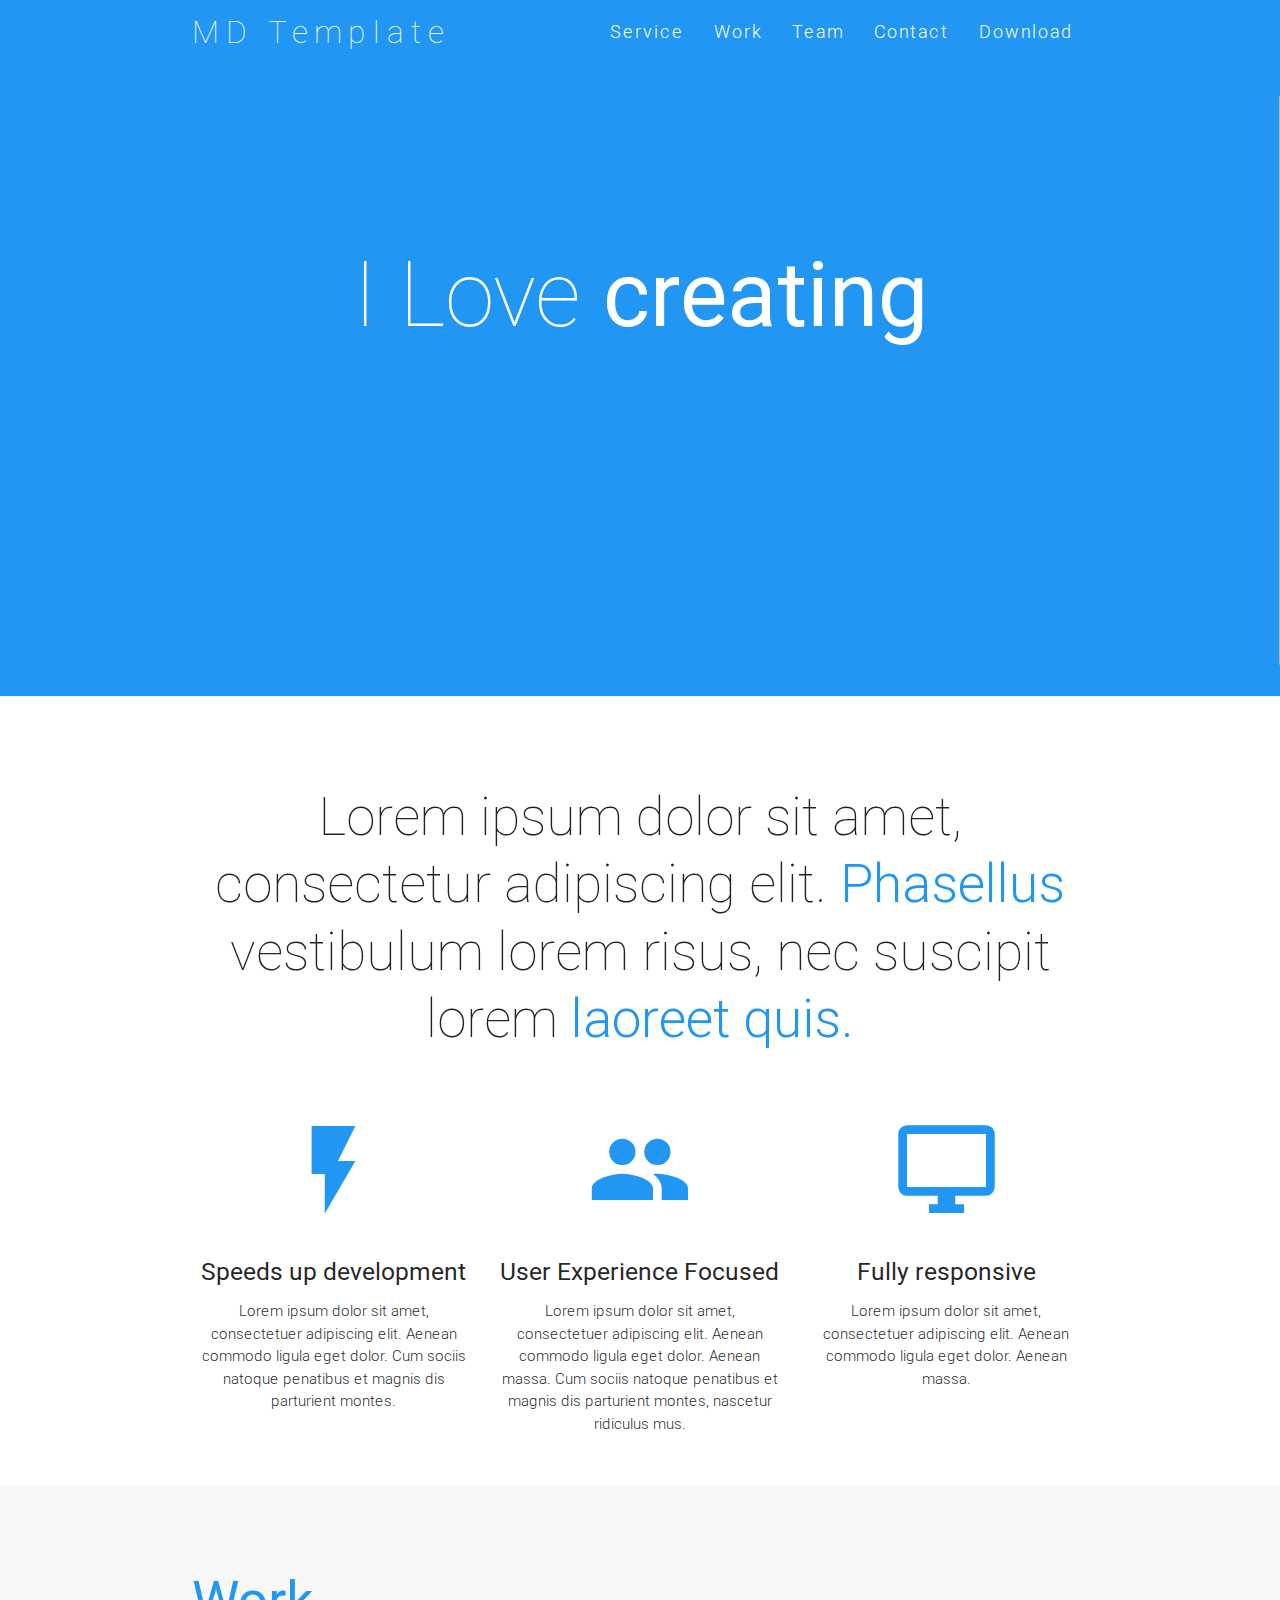
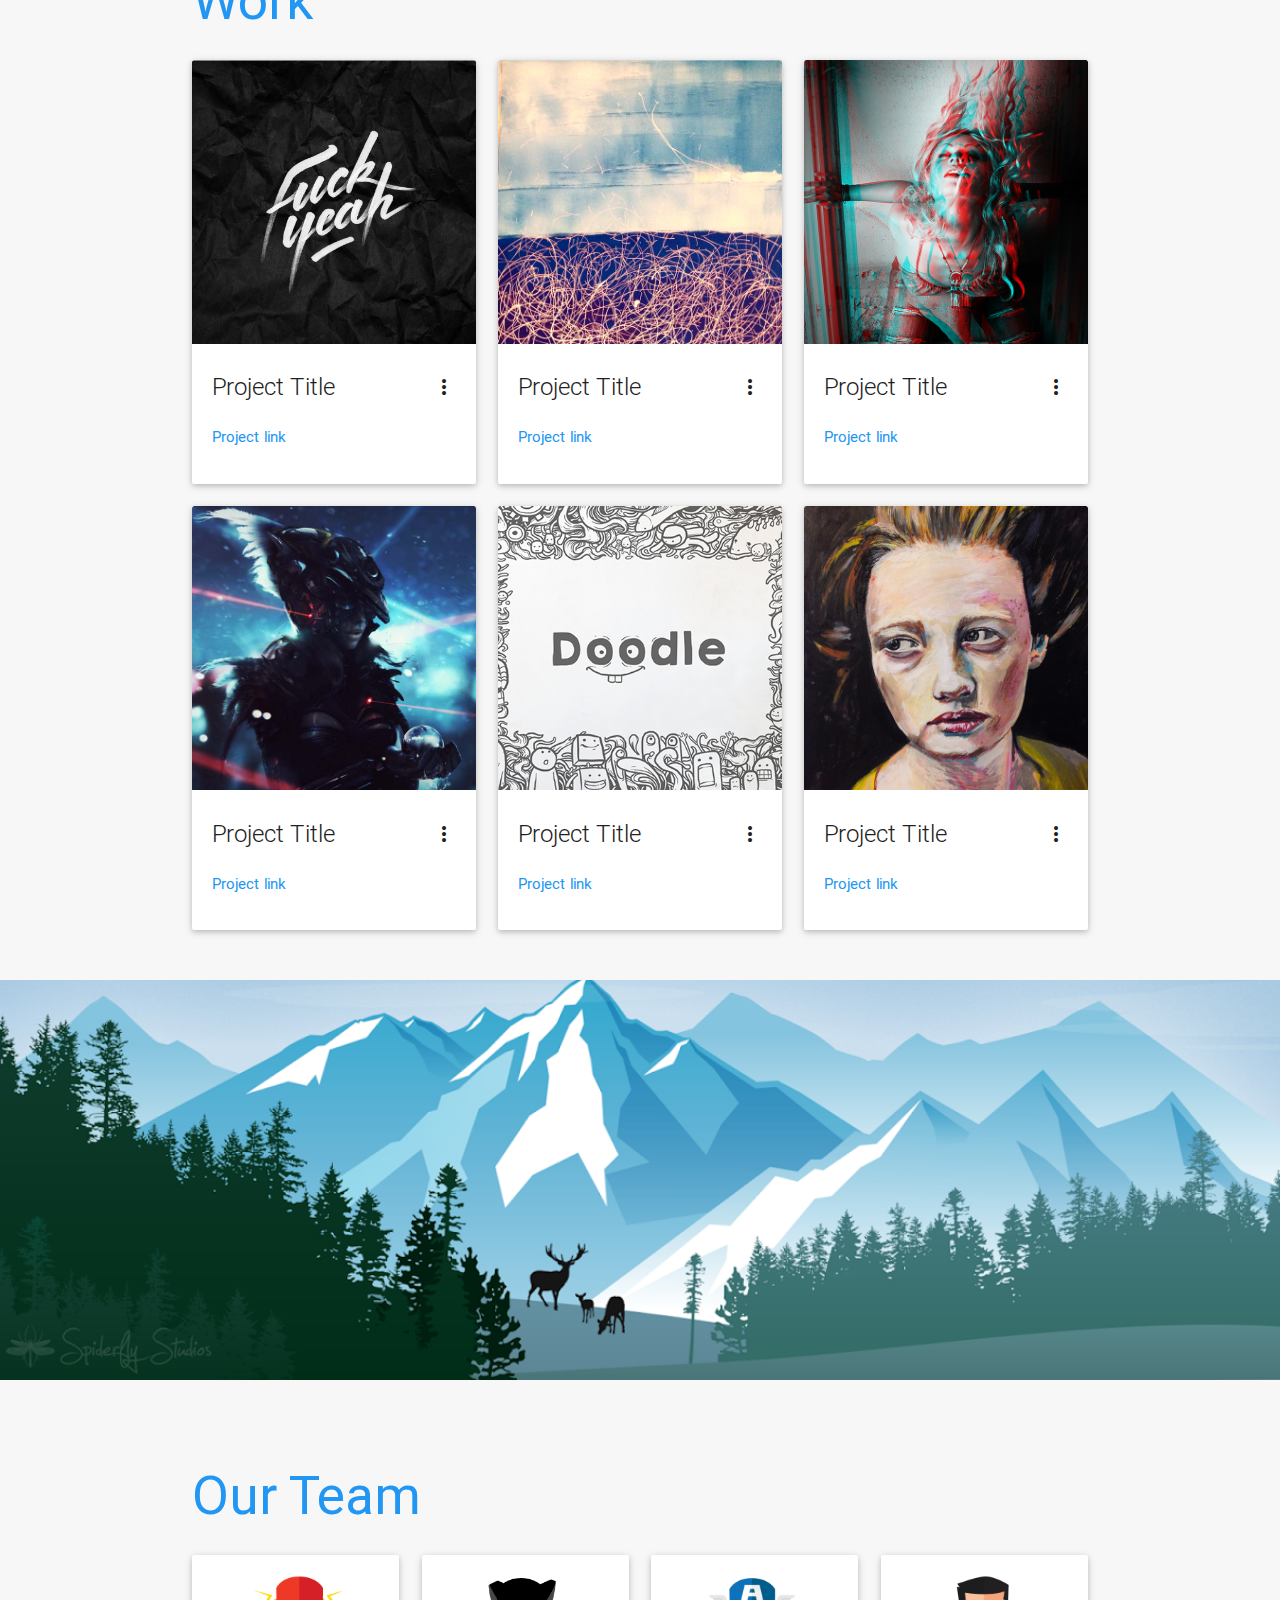
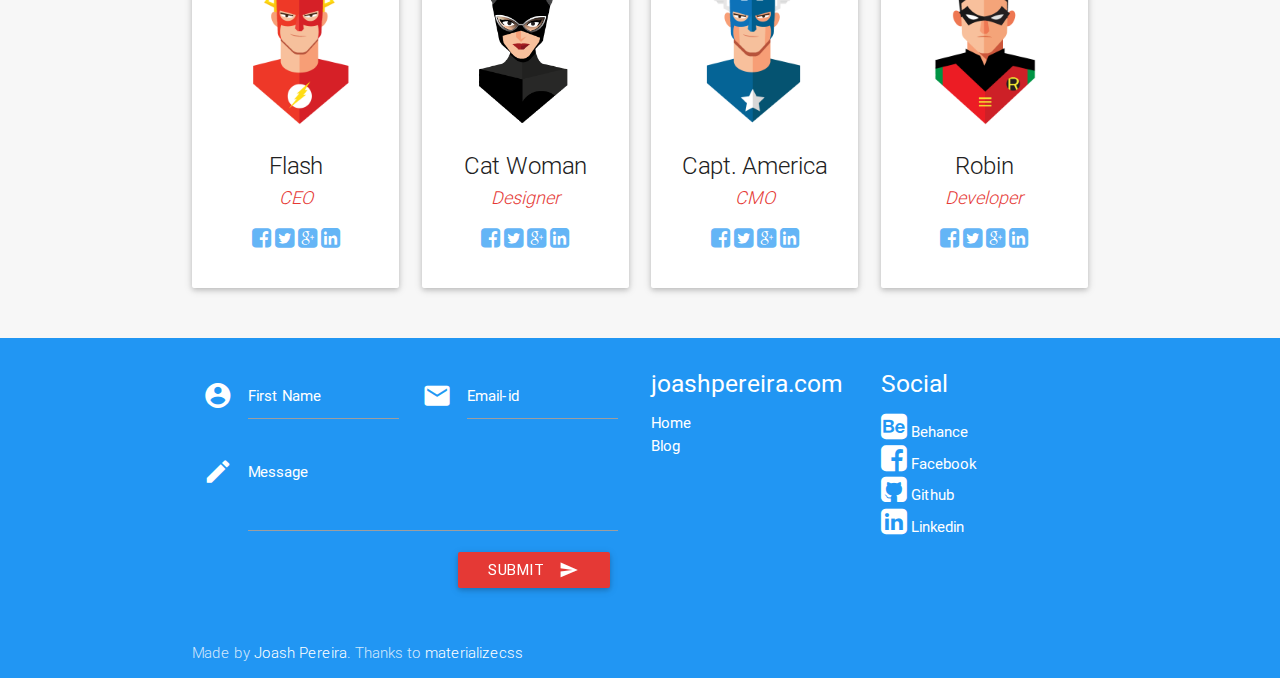
==== catering.html @ 105ab285 "template" ====
<!DOCTYPE html>
<html>
<head>
    <meta http-equiv="Content-Type" content="text/html; charset=UTF-8"/>
    <meta name="viewport" content="width=device-width, initial-scale=1, maximum-scale=1.0, user-scalable=no"/>
    <meta name="theme-color" content="#2196F3">
    <title>Material UI One Page Theme</title>

    <!-- CSS  -->
    <link href="min/plugin-min.css" type="text/css" rel="stylesheet">
    <link href="min/custom-min.css" type="text/css" rel="stylesheet" >
</head>
<body id="top" class="scrollspy">

<!-- Pre Loader -->
<div id="loader-wrapper">
    <div id="loader"></div>

    <div class="loader-section section-left"></div>
    <div class="loader-section section-right"></div>

</div>

<!--Navigation-->
 <div class="navbar-fixed">
    <nav id="nav_f" class="default_color" role="navigation">
        <div class="container">
            <div class="nav-wrapper">
            <a href="#" id="logo-container" class="brand-logo">MD Template</a>
                <ul class="right hide-on-med-and-down">
                    <li><a href="#intro">Service</a></li>
                    <li><a href="#work">Work</a></li>
                    <li><a href="#team">Team</a></li>
                    <li><a href="#contact">Contact</a></li>
                    <li><a href="https://github.com/joashp/material-design-template" target="_blank">Download</a></li>
                </ul>
                <ul id="nav-mobile" class="side-nav">
                    <li><a href="#intro">Service</a></li>
                    <li><a href="#work">Work</a></li>
                    <li><a href="#team">Team</a></li>
                    <li><a href="#contact">Contact</a></li>
                    <li><a href="https://github.com/joashp/material-design-template" target="_blank">Download</a></li>
                </ul>
            <a href="#" data-activates="nav-mobile" class="button-collapse"><i class="mdi-navigation-menu"></i></a>
            </div>
        </div>
    </nav>
</div>

<!--Hero-->
<div class="section no-pad-bot" id="index-banner">
    <div class="container">
        <h1 class="text_h center header cd-headline letters type">
            <span>I Love</span>
            <span class="cd-words-wrapper waiting">
                <b class="is-visible">creating</b>
                <b>designing</b>
                <b>developing</b>
            </span>
        </h1>
    </div>
</div>

<!--Intro and service-->
<div id="intro" class="section scrollspy">
    <div class="container">
        <div class="row">
            <div  class="col s12">
                <h2 class="center header text_h2"> Lorem ipsum dolor sit amet, consectetur adipiscing elit. <span class="span_h2"> Phasellus  </span>vestibulum lorem risus, nec suscipit lorem <span class="span_h2"> laoreet quis.</span> </h2>
            </div>

            <div  class="col s12 m4 l4">
                <div class="center promo promo-example">
                    <i class="mdi-image-flash-on"></i>
                    <h5 class="promo-caption">Speeds up development</h5>
                    <p class="light center">Lorem ipsum dolor sit amet, consectetuer adipiscing elit. Aenean commodo ligula eget dolor. Cum sociis natoque penatibus et magnis dis parturient montes.</p>
                </div>
            </div>
            <div class="col s12 m4 l4">
                <div class="center promo promo-example">
                    <i class="mdi-social-group"></i>
                    <h5 class="promo-caption">User Experience Focused</h5>
                    <p class="light center">Lorem ipsum dolor sit amet, consectetuer adipiscing elit. Aenean commodo ligula eget dolor. Aenean massa. Cum sociis natoque penatibus et magnis dis parturient montes, nascetur ridiculus mus.</p>
                </div>
            </div>
            <div class="col s12 m4 l4">
                <div class="center promo promo-example">
                    <i class="mdi-hardware-desktop-windows"></i>
                    <h5 class="promo-caption">Fully responsive</h5>
                    <p class="light center">Lorem ipsum dolor sit amet, consectetuer adipiscing elit. Aenean commodo ligula eget dolor. Aenean massa.</p>
                </div>
            </div>
        </div>
    </div>
</div>

<!--Work-->
<div class="section scrollspy" id="work">
    <div class="container">
        <h2 class="header text_b">Work </h2>
        <div class="row">
            <div class="col s12 m4 l4">
                <div class="card">
                    <div class="card-image waves-effect waves-block waves-light">
                        <img class="activator" src="img/project1.jpg">
                    </div>
                    <div class="card-content">
                        <span class="card-title activator grey-text text-darken-4">Project Title <i class="mdi-navigation-more-vert right"></i></span>
                        <p><a href="#">Project link</a></p>
                    </div>
                    <div class="card-reveal">
                        <span class="card-title grey-text text-darken-4">Project Title <i class="mdi-navigation-close right"></i></span>
                        <p>Here is some more information about this project that is only revealed once clicked on.</p>
                    </div>
                </div>
            </div>
            <div class="col s12 m4 l4">
                <div class="card">
                    <div class="card-image waves-effect waves-block waves-light">
                        <img class="activator" src="img/project2.jpeg">
                    </div>
                    <div class="card-content">
                        <span class="card-title activator grey-text text-darken-4">Project Title <i class="mdi-navigation-more-vert right"></i></span>
                        <p><a href="#">Project link</a></p>
                    </div>
                    <div class="card-reveal">
                        <span class="card-title grey-text text-darken-4">Project Title <i class="mdi-navigation-close right"></i></span>
                        <p>Here is some more information about this project that is only revealed once clicked on.</p>
                    </div>
                </div>
            </div>
            <div class="col s12 m4 l4">
                <div class="card">
                    <div class="card-image waves-effect waves-block waves-light">
                        <img class="activator" src="img/project3.png">
                    </div>
                    <div class="card-content">
                        <span class="card-title activator grey-text text-darken-4">Project Title <i class="mdi-navigation-more-vert right"></i></span>
                        <p><a href="#">Project link</a></p>
                    </div>
                    <div class="card-reveal">
                        <span class="card-title grey-text text-darken-4">Project Title <i class="mdi-navigation-close right"></i></span>
                        <p>Here is some more information about this project that is only revealed once clicked on.</p>
                    </div>
                </div>
            </div>
            <div class="col s12 m4 l4">
                <div class="card">
                    <div class="card-image waves-effect waves-block waves-light">
                        <img class="activator" src="img/project4.jpg">
                    </div>
                    <div class="card-content">
                        <span class="card-title activator grey-text text-darken-4">Project Title <i class="mdi-navigation-more-vert right"></i></span>
                        <p><a href="#">Project link</a></p>
                    </div>
                    <div class="card-reveal">
                        <span class="card-title grey-text text-darken-4">Project Title <i class="mdi-navigation-close right"></i></span>
                        <p>Here is some more information about this project that is only revealed once clicked on.</p>
                    </div>
                </div>
            </div>
            <div class="col s12 m4 l4">
                <div class="card">
                    <div class="card-image waves-effect waves-block waves-light">
                        <img class="activator" src="img/project5.png">
                    </div>
                    <div class="card-content">
                        <span class="card-title activator grey-text text-darken-4">Project Title <i class="mdi-navigation-more-vert right"></i></span>
                        <p><a href="#">Project link</a></p>
                    </div>
                    <div class="card-reveal">
                        <span class="card-title grey-text text-darken-4">Project Title <i class="mdi-navigation-close right"></i></span>
                        <p>Here is some more information about this project that is only revealed once clicked on.</p>
                    </div>
                </div>
            </div>
            <div class="col s12 m4 l4">
                <div class="card">
                    <div class="card-image waves-effect waves-block waves-light">
                        <img class="activator" src="img/project6.jpeg">
                    </div>
                    <div class="card-content">
                        <span class="card-title activator grey-text text-darken-4">Project Title <i class="mdi-navigation-more-vert right"></i></span>
                        <p><a href="#">Project link</a></p>
                    </div>
                    <div class="card-reveal">
                        <span class="card-title grey-text text-darken-4">Project Title <i class="mdi-navigation-close right"></i></span>
                        <p>Here is some more information about this project that is only revealed once clicked on.</p>
                    </div>
                </div>
            </div>
        </div>
    </div>
</div>

<!--Parallax-->
<div class="parallax-container">
    <div class="parallax"><img src="img/parallax1.png"></div>
</div>

<!--Team-->
<div class="section scrollspy" id="team">
    <div class="container">
        <h2 class="header text_b"> Our Team </h2>
        <div class="row">
            <div class="col s12 m3">
                <div class="card card-avatar">
                    <div class="waves-effect waves-block waves-light">
                        <img class="activator" src="img/avatar1.png">
                    </div>
                    <div class="card-content">
                        <span class="card-title activator grey-text text-darken-4">Flash <br/>
                            <small><em><a class="red-text text-darken-1" href="#">CEO</a></em></small></span>
                        <p>
                            <a class="blue-text text-lighten-2" href="https://www.facebook.com/joash.c.pereira">
                                <i class="fa fa-facebook-square"></i>
                            </a>
                            <a class="blue-text text-lighten-2" href="https://twitter.com/im_joash">
                                <i class="fa fa-twitter-square"></i>
                            </a>
                            <a class="blue-text text-lighten-2" href="https://plus.google.com/u/0/+JoashPereira">
                                <i class="fa fa-google-plus-square"></i>
                            </a>
                            <a class="blue-text text-lighten-2" href="https://www.linkedin.com/in/joashp">
                                <i class="fa fa-linkedin-square"></i>
                            </a>
                        </p>
                    </div>
                </div>
            </div>
            <div class="col s12 m3">
                <div class="card card-avatar">
                    <div class="waves-effect waves-block waves-light">
                        <img class="activator" src="img/avatar2.png">
                    </div>
                    <div class="card-content">
                        <span class="card-title activator grey-text text-darken-4">Cat Woman<br/>
                            <small><em><a class="red-text text-darken-1" href="#">Designer</a></em></small>
                        </span>
                        <p>
                            <a class="blue-text text-lighten-2" href="https://www.facebook.com/joash.c.pereira">
                                <i class="fa fa-facebook-square"></i>
                            </a>
                            <a class="blue-text text-lighten-2" href="https://twitter.com/im_joash">
                                <i class="fa fa-twitter-square"></i>
                            </a>
                            <a class="blue-text text-lighten-2" href="https://plus.google.com/u/0/+JoashPereira">
                                <i class="fa fa-google-plus-square"></i>
                            </a>
                            <a class="blue-text text-lighten-2" href="https://www.linkedin.com/in/joashp">
                                <i class="fa fa-linkedin-square"></i>
                            </a>
                        </p>
                    </div>
                </div>
            </div>
            <div class="col s12 m3">
                <div class="card card-avatar">
                    <div class="waves-effect waves-block waves-light">
                        <img class="activator" src="img/avatar3.png">
                    </div>
                    <div class="card-content">
                        <span class="card-title activator grey-text text-darken-4">
                            Capt. America <br/>
                            <small><em><a class="red-text text-darken-1" href="#">CMO</a></em></small></span>
                        <p>
                            <a class="blue-text text-lighten-2" href="https://www.facebook.com/joash.c.pereira">
                                <i class="fa fa-facebook-square"></i>
                            </a>
                            <a class="blue-text text-lighten-2" href="https://twitter.com/im_joash">
                                <i class="fa fa-twitter-square"></i>
                            </a>
                            <a class="blue-text text-lighten-2" href="https://plus.google.com/u/0/+JoashPereira">
                                <i class="fa fa-google-plus-square"></i>
                            </a>
                            <a class="blue-text text-lighten-2" href="https://www.linkedin.com/in/joashp">
                                <i class="fa fa-linkedin-square"></i>
                            </a>
                        </p>
                    </div>
                </div>
            </div>
            <div class="col s12 m3">
                <div class="card card-avatar">
                    <div class="waves-effect waves-block waves-light">
                        <img class="activator" src="img/avatar4.png">
                    </div>
                    <div class="card-content">
                        <span class="card-title activator grey-text text-darken-4">Robin<br/>
                            <small><em><a class="red-text text-darken-1" href="#">Developer</a></em></small></span>
                        <p>
                            <a class="blue-text text-lighten-2" href="https://www.facebook.com/joash.c.pereira">
                                <i class="fa fa-facebook-square"></i>
                            </a>
                            <a class="blue-text text-lighten-2" href="https://twitter.com/im_joash">
                                <i class="fa fa-twitter-square"></i>
                            </a>
                            <a class="blue-text text-lighten-2" href="https://plus.google.com/u/0/+JoashPereira">
                                <i class="fa fa-google-plus-square"></i>
                            </a>
                            <a class="blue-text text-lighten-2" href="https://www.linkedin.com/in/joashp">
                                <i class="fa fa-linkedin-square"></i>
                            </a>
                        </p>
                    </div>
                </div>
            </div>
        </div>
    </div>
</div>

<!--Footer-->
<footer id="contact" class="page-footer default_color scrollspy">
    <div class="container">
        <div class="row">
            <div class="col l6 s12">
                <form class="col s12" action="contact.php" method="post">
                    <div class="row">
                        <div class="input-field col s6">
                            <i class="mdi-action-account-circle prefix white-text"></i>
                            <input id="icon_prefix" name="name" type="text" class="validate white-text">
                            <label for="icon_prefix" class="white-text">First Name</label>
                        </div>
                        <div class="input-field col s6">
                            <i class="mdi-communication-email prefix white-text"></i>
                            <input id="icon_email" name="email" type="email" class="validate white-text">
                            <label for="icon_email" class="white-text">Email-id</label>
                        </div>
                        <div class="input-field col s12">
                            <i class="mdi-editor-mode-edit prefix white-text"></i>
                            <textarea id="icon_prefix2" name="message" class="materialize-textarea white-text"></textarea>
                            <label for="icon_prefix2" class="white-text">Message</label>
                        </div>
                        <div class="col offset-s7 s5">
                            <button class="btn waves-effect waves-light red darken-1" type="submit">Submit
                                <i class="mdi-content-send right white-text"></i>
                            </button>
                        </div>
                    </div>
                </form>
            </div>
            <div class="col l3 s12">
                <h5 class="white-text">joashpereira.com</h5>
                <ul>
                    <li><a class="white-text" href="http://www.joashpereira.com/">Home</a></li>
                    <li><a class="white-text" href="http://www.joashpereira.com/blog">Blog</a></li>
                </ul>
            </div>
            <div class="col l3 s12">
                <h5 class="white-text">Social</h5>
                <ul>
                    <li>
                        <a class="white-text" href="https://www.behance.net/joashp">
                            <i class="small fa fa-behance-square white-text"></i> Behance
                        </a>
                    </li>
                    <li>
                        <a class="white-text" href="https://www.facebook.com/joash.c.pereira">
                            <i class="small fa fa-facebook-square white-text"></i> Facebook
                        </a>
                    </li>
                    <li>
                        <a class="white-text" href="https://github.com/joashp">
                            <i class="small fa fa-github-square white-text"></i> Github
                        </a>
                    </li>
                    <li>
                        <a class="white-text" href="https://www.linkedin.com/in/joashp">
                            <i class="small fa fa-linkedin-square white-text"></i> Linkedin
                        </a>
                    </li>
                </ul>
            </div>
        </div>
    </div>
    <div class="footer-copyright default_color">
        <div class="container">
            Made by <a class="white-text" href="http://joashpereira.com">Joash Pereira</a>. Thanks to <a class="white-text" href="http://materializecss.com/">materializecss</a>
        </div>
    </div>
</footer>


    <!--  Scripts-->
    <script src="min/plugin-min.js"></script>
    <script src="min/custom-min.js"></script>

    </body>
</html>
---- min/custom-min.css ----
.default_color{background-color:#2196F3 !important}.default_color_text{color:#2196F3 !important}.icon-block{padding:0
15px}#intro,#work,#team{padding-top:4rem}#index-banner{min-height:632px;max-height:864px;position:relative;background-color:#2196F3}#nav_f{box-shadow:none !important;-webkit-box-shadow:none !important}.text_h{padding:15% 0;font-size:6.0em;font-weight:100;color:white}.brand-logo{position:absolute;color:#fff;display:inline-block;font-size:2.1rem;font-style:normal;font-weight:100;padding:0;letter-spacing:7px}.text_h2{font-weight:100;margin-bottom:4%;line-height:4.5rem}.span_h2{font-weight:300;color:#2196F3}.text_b{color:#2196F3}.in{font-weight:400 !important;font-style:normal !important}.promo
i{color:#2196F3;font-size:7rem;display:block}.card-content
a{color:#2196F3}.card-content a:hover{color:#2196F3}#work,#team{background:rgb(247,247,247)}.text_pink{color:#EF9A9A}nav ul
a{font-size:1.2rem;color:#FFF;letter-spacing:2px;display:block;font-weight:300;padding:0px
15px}.cd-headline.type .cd-words-wrapper{vertical-align:top;overflow:hidden}.cd-headline.type .cd-words-wrapper::after{content:'';position:absolute;right:0;top:50%;bottom:auto;-webkit-transform:translateY(-50%);-moz-transform:translateY(-50%);-ms-transform:translateY(-50%);-o-transform:translateY(-50%);transform:translateY(-50%);height:90%;width:1px;background-color:#aebcb9}.cd-headline.type .cd-words-wrapper.waiting::after{-webkit-animation:cd-pulse 1s infinite;-moz-animation:cd-pulse 1s infinite;animation:cd-pulse 1s infinite}.cd-headline.type .cd-words-wrapper.selected{background-color:#FFF}.cd-headline.type .cd-words-wrapper.selected::after{visibility:hidden}.cd-headline.type .cd-words-wrapper.selected
b{color:#2196F3}.cd-headline.type
b{visibility:hidden}.cd-headline.type b.is-visible{visibility:visible}.cd-headline.type
i{position:absolute;visibility:hidden}.cd-headline.type
i.in{position:relative;visibility:visible}@-webkit-keyframes cd-pulse{0%{-webkit-transform:translateY(-50%) scale(1);opacity:1}40%{-webkit-transform:translateY(-50%) scale(0.9);opacity:0}100%{-webkit-transform:translateY(-50%) scale(0);opacity:0}}@-moz-keyframes cd-pulse{0%{-moz-transform:translateY(-50%) scale(1);opacity:1}40%{-moz-transform:translateY(-50%) scale(0.9);opacity:0}100%{-moz-transform:translateY(-50%) scale(0);opacity:0}}@keyframes cd-pulse{0%{-webkit-transform:translateY(-50%) scale(1);-moz-transform:translateY(-50%) scale(1);-ms-transform:translateY(-50%) scale(1);-o-transform:translateY(-50%) scale(1);transform:translateY(-50%) scale(1);opacity:1}40%{-webkit-transform:translateY(-50%) scale(0.9);-moz-transform:translateY(-50%) scale(0.9);-ms-transform:translateY(-50%) scale(0.9);-o-transform:translateY(-50%) scale(0.9);transform:translateY(-50%) scale(0.9);opacity:0}100%{-webkit-transform:translateY(-50%) scale(0);-moz-transform:translateY(-50%) scale(0);-ms-transform:translateY(-50%) scale(0);-o-transform:translateY(-50%) scale(0);transform:translateY(-50%) scale(0);opacity:0}}#preloader{position:fixed;top:0;left:0;right:0;bottom:0;background-color:#fff;z-index:1200}#status{width:200px;height:200px;position:absolute;left:50%;top:50%;background-image:url(/img/status.gif);background-repeat:no-repeat;background-position:center;margin:-100px 0 0 -100px}@media only screen and (max-width: 480px){.text_h{padding:4% 0;font-size:5em;font-weight:100;color:white}}input,textarea{border-bottom:1px solid #fff}nav a.button-collapse{left:-25px}.card-avatar .waves-effect{text-align:center;margin-top:20px}.card-avatar
img{height:150px;width:150px;border-radius:75px}.card-avatar .card-content{text-align:center}.card .card-content
p{margin:15px
0px}.card-avatar .card-content
i{font-size:1.5rem}.card-avatar .card-content .card-title{line-height:30px !important}.parallax-container{max-height:400px}footer.page-footer{margin-top:0px !important}
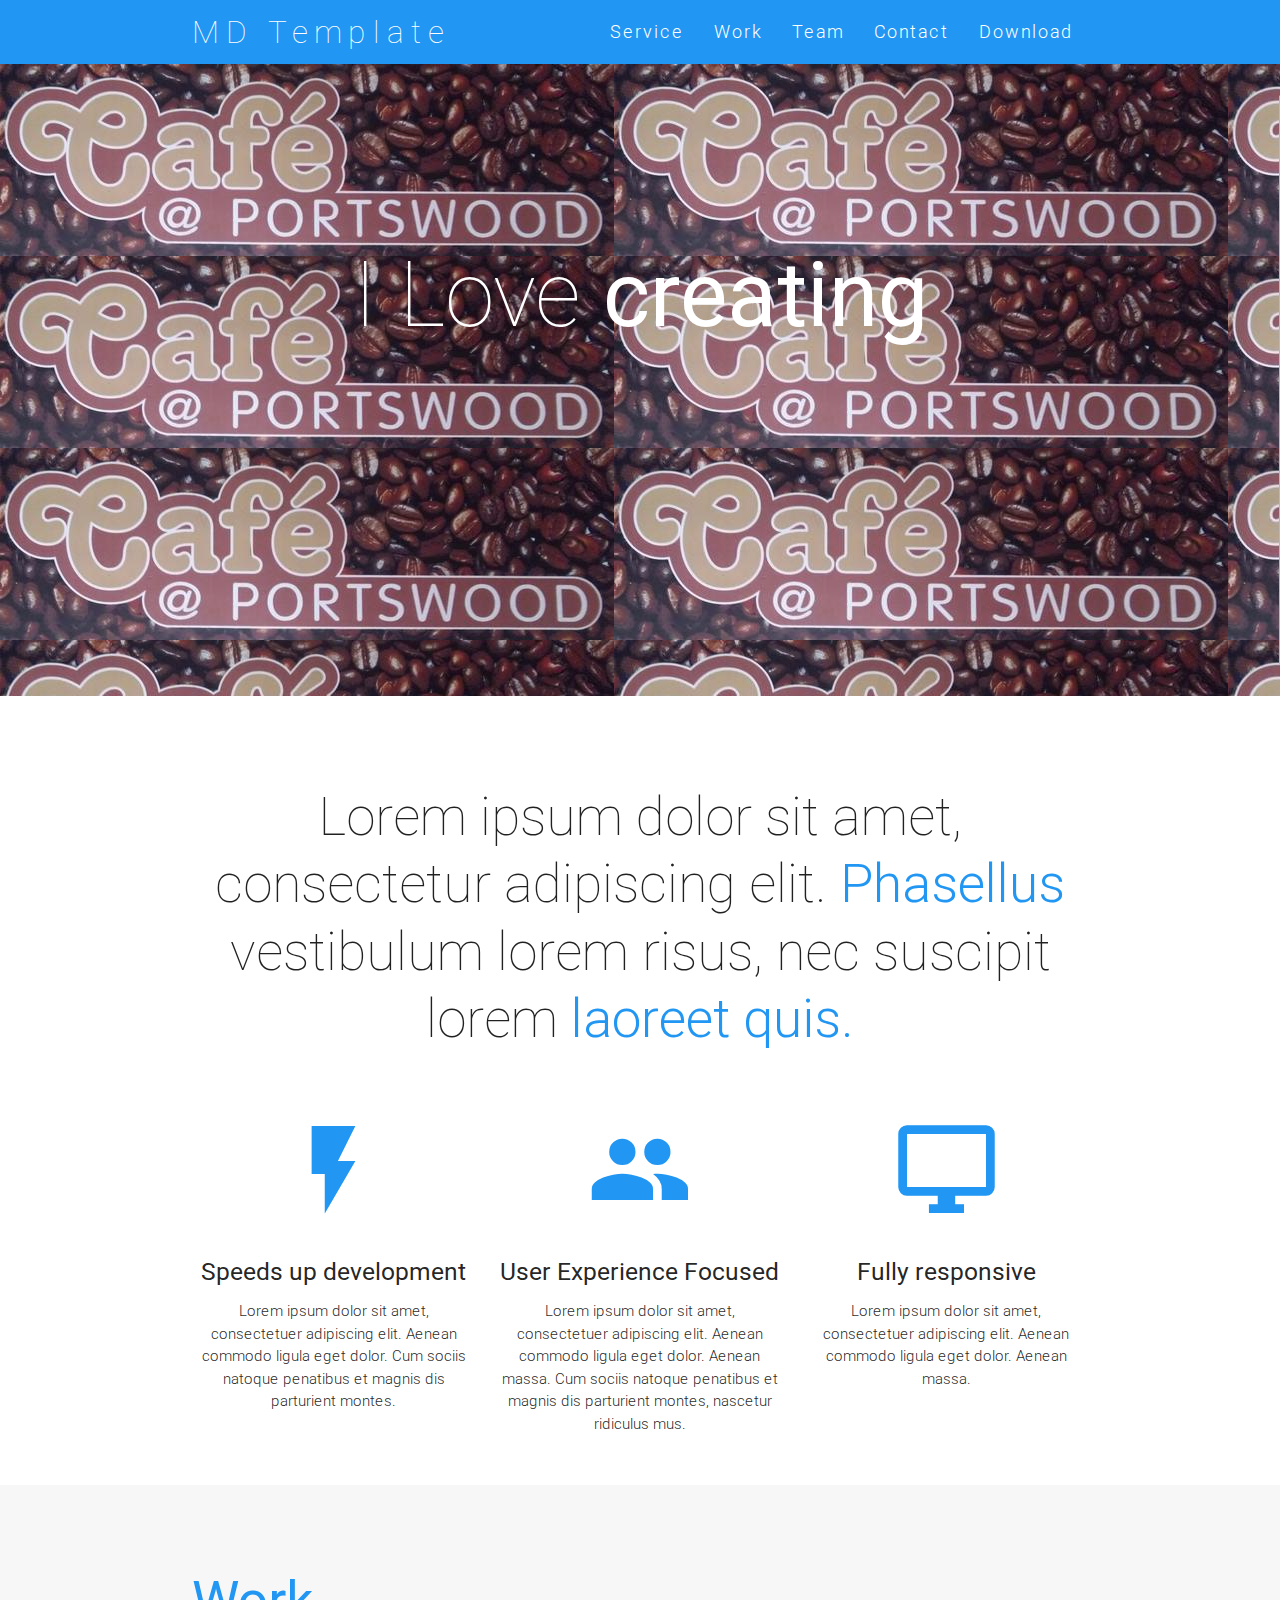
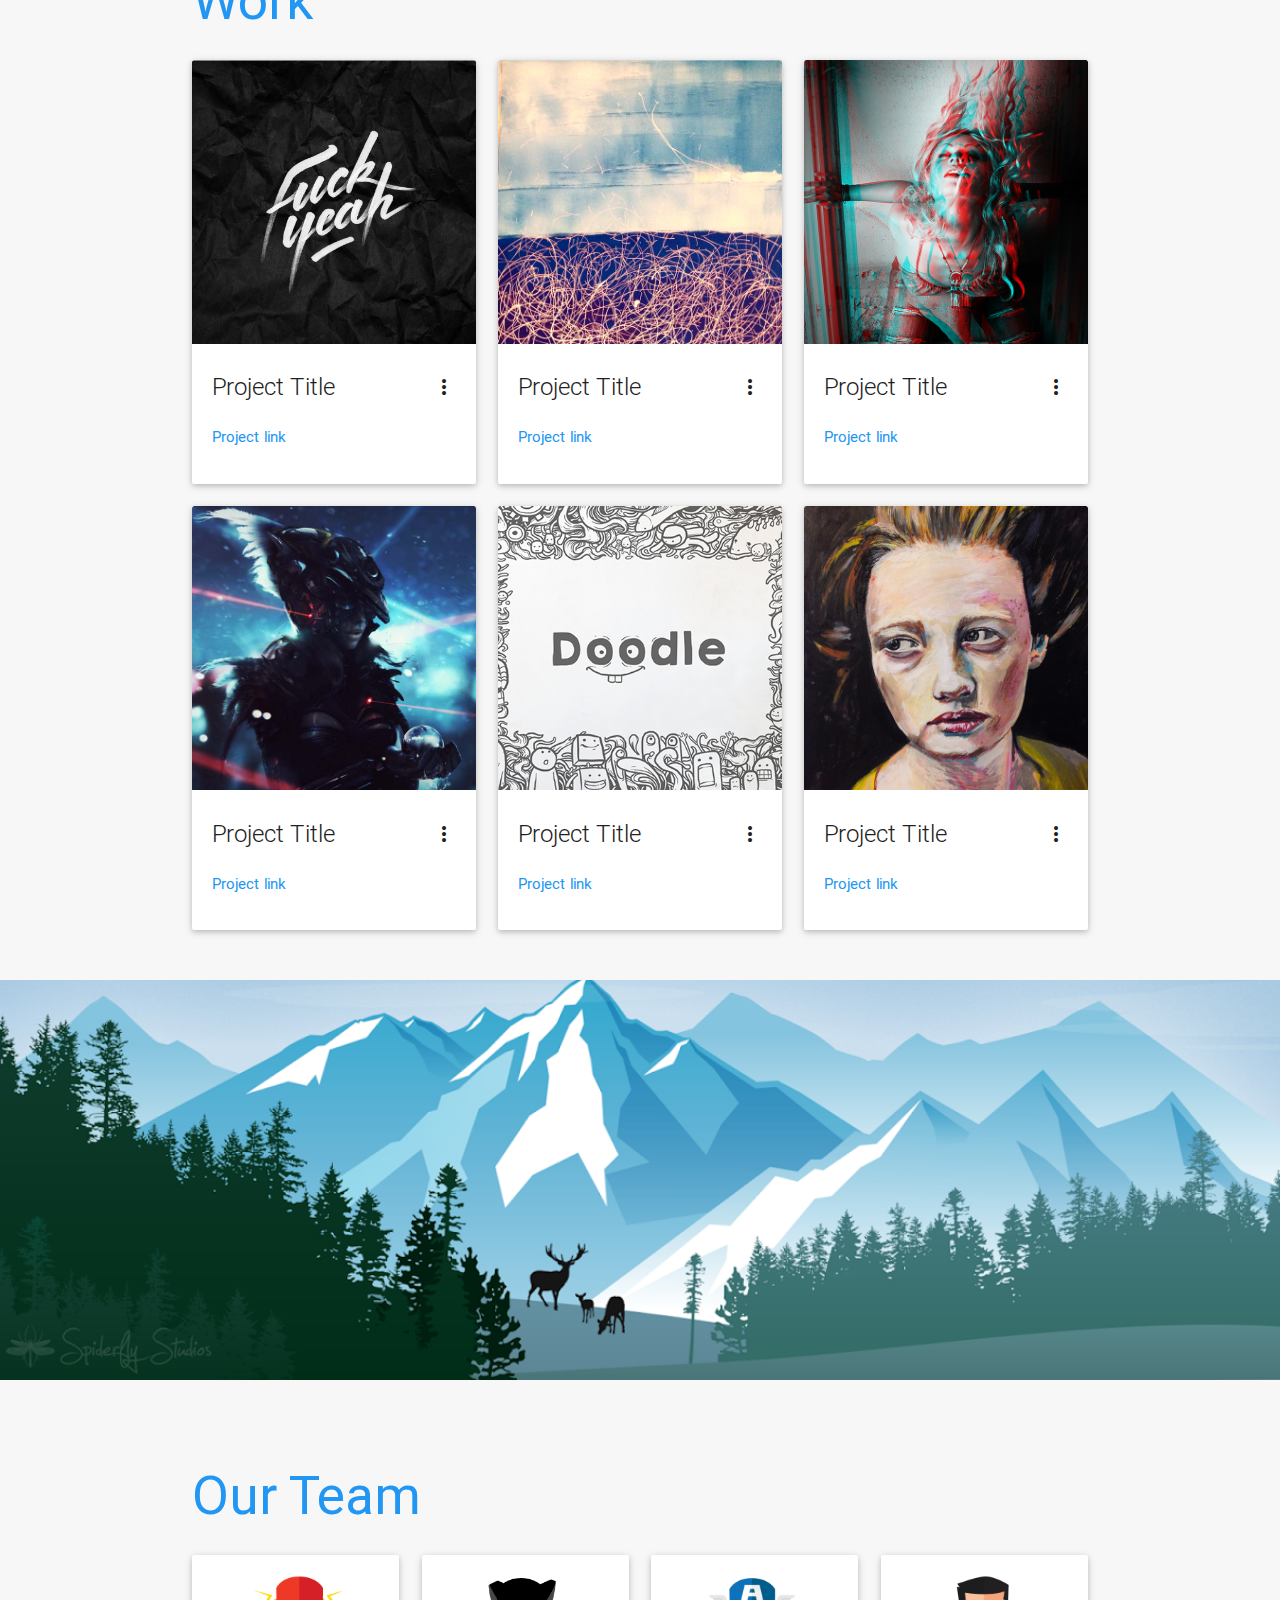
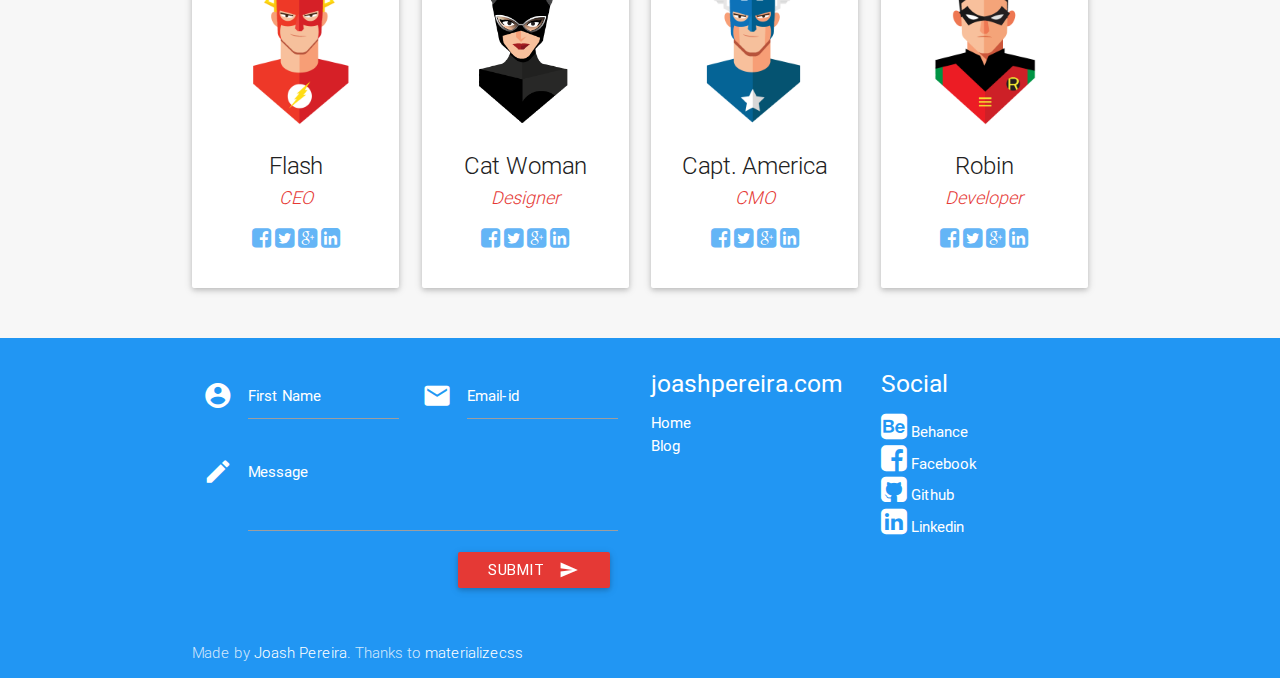
==== commit 061362c2: "background needs updating" ====
--- a/catering.html
+++ b/catering.html
@@ -1,389 +1,390 @@
-<!DOCTYPE html>
-<html>
-<head>
-    <meta http-equiv="Content-Type" content="text/html; charset=UTF-8"/>
-    <meta name="viewport" content="width=device-width, initial-scale=1, maximum-scale=1.0, user-scalable=no"/>
-    <meta name="theme-color" content="#2196F3">
-    <title>Material UI One Page Theme</title>
-
-    <!-- CSS  -->
-    <link href="min/plugin-min.css" type="text/css" rel="stylesheet">
-    <link href="min/custom-min.css" type="text/css" rel="stylesheet" >
-</head>
-<body id="top" class="scrollspy">
-
-<!-- Pre Loader -->
-<div id="loader-wrapper">
-    <div id="loader"></div>
-
-    <div class="loader-section section-left"></div>
-    <div class="loader-section section-right"></div>
-
-</div>
-
-<!--Navigation-->
- <div class="navbar-fixed">
-    <nav id="nav_f" class="default_color" role="navigation">
-        <div class="container">
-            <div class="nav-wrapper">
-            <a href="#" id="logo-container" class="brand-logo">MD Template</a>
-                <ul class="right hide-on-med-and-down">
-                    <li><a href="#intro">Service</a></li>
-                    <li><a href="#work">Work</a></li>
-                    <li><a href="#team">Team</a></li>
-                    <li><a href="#contact">Contact</a></li>
-                    <li><a href="https://github.com/joashp/material-design-template" target="_blank">Download</a></li>
-                </ul>
-                <ul id="nav-mobile" class="side-nav">
-                    <li><a href="#intro">Service</a></li>
-                    <li><a href="#work">Work</a></li>
-                    <li><a href="#team">Team</a></li>
-                    <li><a href="#contact">Contact</a></li>
-                    <li><a href="https://github.com/joashp/material-design-template" target="_blank">Download</a></li>
-                </ul>
-            <a href="#" data-activates="nav-mobile" class="button-collapse"><i class="mdi-navigation-menu"></i></a>
-            </div>
-        </div>
-    </nav>
-</div>
-
-<!--Hero-->
-<div class="section no-pad-bot" id="index-banner">
-    <div class="container">
-        <h1 class="text_h center header cd-headline letters type">
-            <span>I Love</span>
-            <span class="cd-words-wrapper waiting">
-                <b class="is-visible">creating</b>
-                <b>designing</b>
-                <b>developing</b>
-            </span>
-        </h1>
-    </div>
-</div>
-
-<!--Intro and service-->
-<div id="intro" class="section scrollspy">
-    <div class="container">
-        <div class="row">
-            <div  class="col s12">
-                <h2 class="center header text_h2"> Lorem ipsum dolor sit amet, consectetur adipiscing elit. <span class="span_h2"> Phasellus  </span>vestibulum lorem risus, nec suscipit lorem <span class="span_h2"> laoreet quis.</span> </h2>
-            </div>
-
-            <div  class="col s12 m4 l4">
-                <div class="center promo promo-example">
-                    <i class="mdi-image-flash-on"></i>
-                    <h5 class="promo-caption">Speeds up development</h5>
-                    <p class="light center">Lorem ipsum dolor sit amet, consectetuer adipiscing elit. Aenean commodo ligula eget dolor. Cum sociis natoque penatibus et magnis dis parturient montes.</p>
-                </div>
-            </div>
-            <div class="col s12 m4 l4">
-                <div class="center promo promo-example">
-                    <i class="mdi-social-group"></i>
-                    <h5 class="promo-caption">User Experience Focused</h5>
-                    <p class="light center">Lorem ipsum dolor sit amet, consectetuer adipiscing elit. Aenean commodo ligula eget dolor. Aenean massa. Cum sociis natoque penatibus et magnis dis parturient montes, nascetur ridiculus mus.</p>
-                </div>
-            </div>
-            <div class="col s12 m4 l4">
-                <div class="center promo promo-example">
-                    <i class="mdi-hardware-desktop-windows"></i>
-                    <h5 class="promo-caption">Fully responsive</h5>
-                    <p class="light center">Lorem ipsum dolor sit amet, consectetuer adipiscing elit. Aenean commodo ligula eget dolor. Aenean massa.</p>
-                </div>
-            </div>
-        </div>
-    </div>
-</div>
-
-<!--Work-->
-<div class="section scrollspy" id="work">
-    <div class="container">
-        <h2 class="header text_b">Work </h2>
-        <div class="row">
-            <div class="col s12 m4 l4">
-                <div class="card">
-                    <div class="card-image waves-effect waves-block waves-light">
-                        <img class="activator" src="img/project1.jpg">
-                    </div>
-                    <div class="card-content">
-                        <span class="card-title activator grey-text text-darken-4">Project Title <i class="mdi-navigation-more-vert right"></i></span>
-                        <p><a href="#">Project link</a></p>
-                    </div>
-                    <div class="card-reveal">
-                        <span class="card-title grey-text text-darken-4">Project Title <i class="mdi-navigation-close right"></i></span>
-                        <p>Here is some more information about this project that is only revealed once clicked on.</p>
-                    </div>
-                </div>
-            </div>
-            <div class="col s12 m4 l4">
-                <div class="card">
-                    <div class="card-image waves-effect waves-block waves-light">
-                        <img class="activator" src="img/project2.jpeg">
-                    </div>
-                    <div class="card-content">
-                        <span class="card-title activator grey-text text-darken-4">Project Title <i class="mdi-navigation-more-vert right"></i></span>
-                        <p><a href="#">Project link</a></p>
-                    </div>
-                    <div class="card-reveal">
-                        <span class="card-title grey-text text-darken-4">Project Title <i class="mdi-navigation-close right"></i></span>
-                        <p>Here is some more information about this project that is only revealed once clicked on.</p>
-                    </div>
-                </div>
-            </div>
-            <div class="col s12 m4 l4">
-                <div class="card">
-                    <div class="card-image waves-effect waves-block waves-light">
-                        <img class="activator" src="img/project3.png">
-                    </div>
-                    <div class="card-content">
-                        <span class="card-title activator grey-text text-darken-4">Project Title <i class="mdi-navigation-more-vert right"></i></span>
-                        <p><a href="#">Project link</a></p>
-                    </div>
-                    <div class="card-reveal">
-                        <span class="card-title grey-text text-darken-4">Project Title <i class="mdi-navigation-close right"></i></span>
-                        <p>Here is some more information about this project that is only revealed once clicked on.</p>
-                    </div>
-                </div>
-            </div>
-            <div class="col s12 m4 l4">
-                <div class="card">
-                    <div class="card-image waves-effect waves-block waves-light">
-                        <img class="activator" src="img/project4.jpg">
-                    </div>
-                    <div class="card-content">
-                        <span class="card-title activator grey-text text-darken-4">Project Title <i class="mdi-navigation-more-vert right"></i></span>
-                        <p><a href="#">Project link</a></p>
-                    </div>
-                    <div class="card-reveal">
-                        <span class="card-title grey-text text-darken-4">Project Title <i class="mdi-navigation-close right"></i></span>
-                        <p>Here is some more information about this project that is only revealed once clicked on.</p>
-                    </div>
-                </div>
-            </div>
-            <div class="col s12 m4 l4">
-                <div class="card">
-                    <div class="card-image waves-effect waves-block waves-light">
-                        <img class="activator" src="img/project5.png">
-                    </div>
-                    <div class="card-content">
-                        <span class="card-title activator grey-text text-darken-4">Project Title <i class="mdi-navigation-more-vert right"></i></span>
-                        <p><a href="#">Project link</a></p>
-                    </div>
-                    <div class="card-reveal">
-                        <span class="card-title grey-text text-darken-4">Project Title <i class="mdi-navigation-close right"></i></span>
-                        <p>Here is some more information about this project that is only revealed once clicked on.</p>
-                    </div>
-                </div>
-            </div>
-            <div class="col s12 m4 l4">
-                <div class="card">
-                    <div class="card-image waves-effect waves-block waves-light">
-                        <img class="activator" src="img/project6.jpeg">
-                    </div>
-                    <div class="card-content">
-                        <span class="card-title activator grey-text text-darken-4">Project Title <i class="mdi-navigation-more-vert right"></i></span>
-                        <p><a href="#">Project link</a></p>
-                    </div>
-                    <div class="card-reveal">
-                        <span class="card-title grey-text text-darken-4">Project Title <i class="mdi-navigation-close right"></i></span>
-                        <p>Here is some more information about this project that is only revealed once clicked on.</p>
-                    </div>
-                </div>
-            </div>
-        </div>
-    </div>
-</div>
-
-<!--Parallax-->
-<div class="parallax-container">
-    <div class="parallax"><img src="img/parallax1.png"></div>
-</div>
-
-<!--Team-->
-<div class="section scrollspy" id="team">
-    <div class="container">
-        <h2 class="header text_b"> Our Team </h2>
-        <div class="row">
-            <div class="col s12 m3">
-                <div class="card card-avatar">
-                    <div class="waves-effect waves-block waves-light">
-                        <img class="activator" src="img/avatar1.png">
-                    </div>
-                    <div class="card-content">
-                        <span class="card-title activator grey-text text-darken-4">Flash <br/>
-                            <small><em><a class="red-text text-darken-1" href="#">CEO</a></em></small></span>
-                        <p>
-                            <a class="blue-text text-lighten-2" href="https://www.facebook.com/joash.c.pereira">
-                                <i class="fa fa-facebook-square"></i>
-                            </a>
-                            <a class="blue-text text-lighten-2" href="https://twitter.com/im_joash">
-                                <i class="fa fa-twitter-square"></i>
-                            </a>
-                            <a class="blue-text text-lighten-2" href="https://plus.google.com/u/0/+JoashPereira">
-                                <i class="fa fa-google-plus-square"></i>
-                            </a>
-                            <a class="blue-text text-lighten-2" href="https://www.linkedin.com/in/joashp">
-                                <i class="fa fa-linkedin-square"></i>
-                            </a>
-                        </p>
-                    </div>
-                </div>
-            </div>
-            <div class="col s12 m3">
-                <div class="card card-avatar">
-                    <div class="waves-effect waves-block waves-light">
-                        <img class="activator" src="img/avatar2.png">
-                    </div>
-                    <div class="card-content">
-                        <span class="card-title activator grey-text text-darken-4">Cat Woman<br/>
-                            <small><em><a class="red-text text-darken-1" href="#">Designer</a></em></small>
-                        </span>
-                        <p>
-                            <a class="blue-text text-lighten-2" href="https://www.facebook.com/joash.c.pereira">
-                                <i class="fa fa-facebook-square"></i>
-                            </a>
-                            <a class="blue-text text-lighten-2" href="https://twitter.com/im_joash">
-                                <i class="fa fa-twitter-square"></i>
-                            </a>
-                            <a class="blue-text text-lighten-2" href="https://plus.google.com/u/0/+JoashPereira">
-                                <i class="fa fa-google-plus-square"></i>
-                            </a>
-                            <a class="blue-text text-lighten-2" href="https://www.linkedin.com/in/joashp">
-                                <i class="fa fa-linkedin-square"></i>
-                            </a>
-                        </p>
-                    </div>
-                </div>
-            </div>
-            <div class="col s12 m3">
-                <div class="card card-avatar">
-                    <div class="waves-effect waves-block waves-light">
-                        <img class="activator" src="img/avatar3.png">
-                    </div>
-                    <div class="card-content">
-                        <span class="card-title activator grey-text text-darken-4">
-                            Capt. America <br/>
-                            <small><em><a class="red-text text-darken-1" href="#">CMO</a></em></small></span>
-                        <p>
-                            <a class="blue-text text-lighten-2" href="https://www.facebook.com/joash.c.pereira">
-                                <i class="fa fa-facebook-square"></i>
-                            </a>
-                            <a class="blue-text text-lighten-2" href="https://twitter.com/im_joash">
-                                <i class="fa fa-twitter-square"></i>
-                            </a>
-                            <a class="blue-text text-lighten-2" href="https://plus.google.com/u/0/+JoashPereira">
-                                <i class="fa fa-google-plus-square"></i>
-                            </a>
-                            <a class="blue-text text-lighten-2" href="https://www.linkedin.com/in/joashp">
-                                <i class="fa fa-linkedin-square"></i>
-                            </a>
-                        </p>
-                    </div>
-                </div>
-            </div>
-            <div class="col s12 m3">
-                <div class="card card-avatar">
-                    <div class="waves-effect waves-block waves-light">
-                        <img class="activator" src="img/avatar4.png">
-                    </div>
-                    <div class="card-content">
-                        <span class="card-title activator grey-text text-darken-4">Robin<br/>
-                            <small><em><a class="red-text text-darken-1" href="#">Developer</a></em></small></span>
-                        <p>
-                            <a class="blue-text text-lighten-2" href="https://www.facebook.com/joash.c.pereira">
-                                <i class="fa fa-facebook-square"></i>
-                            </a>
-                            <a class="blue-text text-lighten-2" href="https://twitter.com/im_joash">
-                                <i class="fa fa-twitter-square"></i>
-                            </a>
-                            <a class="blue-text text-lighten-2" href="https://plus.google.com/u/0/+JoashPereira">
-                                <i class="fa fa-google-plus-square"></i>
-                            </a>
-                            <a class="blue-text text-lighten-2" href="https://www.linkedin.com/in/joashp">
-                                <i class="fa fa-linkedin-square"></i>
-                            </a>
-                        </p>
-                    </div>
-                </div>
-            </div>
-        </div>
-    </div>
-</div>
-
-<!--Footer-->
-<footer id="contact" class="page-footer default_color scrollspy">
-    <div class="container">
-        <div class="row">
-            <div class="col l6 s12">
-                <form class="col s12" action="contact.php" method="post">
-                    <div class="row">
-                        <div class="input-field col s6">
-                            <i class="mdi-action-account-circle prefix white-text"></i>
-                            <input id="icon_prefix" name="name" type="text" class="validate white-text">
-                            <label for="icon_prefix" class="white-text">First Name</label>
-                        </div>
-                        <div class="input-field col s6">
-                            <i class="mdi-communication-email prefix white-text"></i>
-                            <input id="icon_email" name="email" type="email" class="validate white-text">
-                            <label for="icon_email" class="white-text">Email-id</label>
-                        </div>
-                        <div class="input-field col s12">
-                            <i class="mdi-editor-mode-edit prefix white-text"></i>
-                            <textarea id="icon_prefix2" name="message" class="materialize-textarea white-text"></textarea>
-                            <label for="icon_prefix2" class="white-text">Message</label>
-                        </div>
-                        <div class="col offset-s7 s5">
-                            <button class="btn waves-effect waves-light red darken-1" type="submit">Submit
-                                <i class="mdi-content-send right white-text"></i>
-                            </button>
-                        </div>
-                    </div>
-                </form>
-            </div>
-            <div class="col l3 s12">
-                <h5 class="white-text">joashpereira.com</h5>
-                <ul>
-                    <li><a class="white-text" href="http://www.joashpereira.com/">Home</a></li>
-                    <li><a class="white-text" href="http://www.joashpereira.com/blog">Blog</a></li>
-                </ul>
-            </div>
-            <div class="col l3 s12">
-                <h5 class="white-text">Social</h5>
-                <ul>
-                    <li>
-                        <a class="white-text" href="https://www.behance.net/joashp">
-                            <i class="small fa fa-behance-square white-text"></i> Behance
-                        </a>
-                    </li>
-                    <li>
-                        <a class="white-text" href="https://www.facebook.com/joash.c.pereira">
-                            <i class="small fa fa-facebook-square white-text"></i> Facebook
-                        </a>
-                    </li>
-                    <li>
-                        <a class="white-text" href="https://github.com/joashp">
-                            <i class="small fa fa-github-square white-text"></i> Github
-                        </a>
-                    </li>
-                    <li>
-                        <a class="white-text" href="https://www.linkedin.com/in/joashp">
-                            <i class="small fa fa-linkedin-square white-text"></i> Linkedin
-                        </a>
-                    </li>
-                </ul>
-            </div>
-        </div>
-    </div>
-    <div class="footer-copyright default_color">
-        <div class="container">
-            Made by <a class="white-text" href="http://joashpereira.com">Joash Pereira</a>. Thanks to <a class="white-text" href="http://materializecss.com/">materializecss</a>
-        </div>
-    </div>
-</footer>
-
-
-    <!--  Scripts-->
-    <script src="min/plugin-min.js"></script>
-    <script src="min/custom-min.js"></script>
-
-    </body>
-</html>
+<!DOCTYPE html>
+<html>
+<head>
+    <meta http-equiv="Content-Type" content="text/html; charset=UTF-8"/>
+    <meta name="viewport" content="width=device-width, initial-scale=1, maximum-scale=1.0, user-scalable=no"/>
+    <meta name="theme-color" content="#2196F3">
+    <title>Material UI One Page Theme</title>
+    <link href="css/">
+
+    
+    <link href="min/plugin-min.css" type="text/css" rel="stylesheet">
+    <link href="min/custom-min.css" type="text/css" rel="stylesheet" >
+</head>
+<body id="top" class="scrollspy">
+
+<!-- Pre Loader -->
+<div id="loader-wrapper">
+    <div id="loader"></div>
+
+    <div class="loader-section section-left"></div>
+    <div class="loader-section section-right"></div>
+
+</div>
+
+<!--Navigation-->
+ <div class="navbar-fixed">
+    <nav id="nav_f" class="default_color" role="navigation">
+        <div class="container">
+            <div class="nav-wrapper">
+            <a href="#" id="logo-container" class="brand-logo">MD Template</a>
+                <ul class="right hide-on-med-and-down">
+                    <li><a href="#intro">Service</a></li>
+                    <li><a href="#work">Work</a></li>
+                    <li><a href="#team">Team</a></li>
+                    <li><a href="#contact">Contact</a></li>
+                    <li><a href="https://github.com/joashp/material-design-template" target="_blank">Download</a></li>
+                </ul>
+                <ul id="nav-mobile" class="side-nav">
+                    <li><a href="#intro">Service</a></li>
+                    <li><a href="#work">Work</a></li>
+                    <li><a href="#team">Team</a></li>
+                    <li><a href="#contact">Contact</a></li>
+                    <li><a href="https://github.com/joashp/material-design-template" target="_blank">Download</a></li>
+                </ul>
+            <a href="#" data-activates="nav-mobile" class="button-collapse"><i class="mdi-navigation-menu"></i></a>
+            </div>
+        </div>
+    </nav>
+</div>
+
+<!--Hero-->
+<div class="section no-pad-bot" id="index-banner">
+    <div class="container">
+        <h1 class="text_h center header cd-headline letters type">
+            <span>I Love</span>
+            <span class="cd-words-wrapper waiting">
+                <b class="is-visible">creating</b>
+                <b>designing</b>
+                <b>developing</b>
+            </span>
+        </h1>
+    </div>
+</div>
+
+<!--Intro and service-->
+<div id="intro" class="section scrollspy">
+    <div class="container">
+        <div class="row">
+            <div  class="col s12">
+                <h2 class="center header text_h2"> Lorem ipsum dolor sit amet, consectetur adipiscing elit. <span class="span_h2"> Phasellus  </span>vestibulum lorem risus, nec suscipit lorem <span class="span_h2"> laoreet quis.</span> </h2>
+            </div>
+
+            <div  class="col s12 m4 l4">
+                <div class="center promo promo-example">
+                    <i class="mdi-image-flash-on"></i>
+                    <h5 class="promo-caption">Speeds up development</h5>
+                    <p class="light center">Lorem ipsum dolor sit amet, consectetuer adipiscing elit. Aenean commodo ligula eget dolor. Cum sociis natoque penatibus et magnis dis parturient montes.</p>
+                </div>
+            </div>
+            <div class="col s12 m4 l4">
+                <div class="center promo promo-example">
+                    <i class="mdi-social-group"></i>
+                    <h5 class="promo-caption">User Experience Focused</h5>
+                    <p class="light center">Lorem ipsum dolor sit amet, consectetuer adipiscing elit. Aenean commodo ligula eget dolor. Aenean massa. Cum sociis natoque penatibus et magnis dis parturient montes, nascetur ridiculus mus.</p>
+                </div>
+            </div>
+            <div class="col s12 m4 l4">
+                <div class="center promo promo-example">
+                    <i class="mdi-hardware-desktop-windows"></i>
+                    <h5 class="promo-caption">Fully responsive</h5>
+                    <p class="light center">Lorem ipsum dolor sit amet, consectetuer adipiscing elit. Aenean commodo ligula eget dolor. Aenean massa.</p>
+                </div>
+            </div>
+        </div>
+    </div>
+</div>
+
+<!--Work-->
+<div class="section scrollspy" id="work">
+    <div class="container">
+        <h2 class="header text_b">Work </h2>
+        <div class="row">
+            <div class="col s12 m4 l4">
+                <div class="card">
+                    <div class="card-image waves-effect waves-block waves-light">
+                        <img class="activator" src="img/project1.jpg">
+                    </div>
+                    <div class="card-content">
+                        <span class="card-title activator grey-text text-darken-4">Project Title <i class="mdi-navigation-more-vert right"></i></span>
+                        <p><a href="#">Project link</a></p>
+                    </div>
+                    <div class="card-reveal">
+                        <span class="card-title grey-text text-darken-4">Project Title <i class="mdi-navigation-close right"></i></span>
+                        <p>Here is some more information about this project that is only revealed once clicked on.</p>
+                    </div>
+                </div>
+            </div>
+            <div class="col s12 m4 l4">
+                <div class="card">
+                    <div class="card-image waves-effect waves-block waves-light">
+                        <img class="activator" src="img/project2.jpeg">
+                    </div>
+                    <div class="card-content">
+                        <span class="card-title activator grey-text text-darken-4">Project Title <i class="mdi-navigation-more-vert right"></i></span>
+                        <p><a href="#">Project link</a></p>
+                    </div>
+                    <div class="card-reveal">
+                        <span class="card-title grey-text text-darken-4">Project Title <i class="mdi-navigation-close right"></i></span>
+                        <p>Here is some more information about this project that is only revealed once clicked on.</p>
+                    </div>
+                </div>
+            </div>
+            <div class="col s12 m4 l4">
+                <div class="card">
+                    <div class="card-image waves-effect waves-block waves-light">
+                        <img class="activator" src="img/project3.png">
+                    </div>
+                    <div class="card-content">
+                        <span class="card-title activator grey-text text-darken-4">Project Title <i class="mdi-navigation-more-vert right"></i></span>
+                        <p><a href="#">Project link</a></p>
+                    </div>
+                    <div class="card-reveal">
+                        <span class="card-title grey-text text-darken-4">Project Title <i class="mdi-navigation-close right"></i></span>
+                        <p>Here is some more information about this project that is only revealed once clicked on.</p>
+                    </div>
+                </div>
+            </div>
+            <div class="col s12 m4 l4">
+                <div class="card">
+                    <div class="card-image waves-effect waves-block waves-light">
+                        <img class="activator" src="img/project4.jpg">
+                    </div>
+                    <div class="card-content">
+                        <span class="card-title activator grey-text text-darken-4">Project Title <i class="mdi-navigation-more-vert right"></i></span>
+                        <p><a href="#">Project link</a></p>
+                    </div>
+                    <div class="card-reveal">
+                        <span class="card-title grey-text text-darken-4">Project Title <i class="mdi-navigation-close right"></i></span>
+                        <p>Here is some more information about this project that is only revealed once clicked on.</p>
+                    </div>
+                </div>
+            </div>
+            <div class="col s12 m4 l4">
+                <div class="card">
+                    <div class="card-image waves-effect waves-block waves-light">
+                        <img class="activator" src="img/project5.png">
+                    </div>
+                    <div class="card-content">
+                        <span class="card-title activator grey-text text-darken-4">Project Title <i class="mdi-navigation-more-vert right"></i></span>
+                        <p><a href="#">Project link</a></p>
+                    </div>
+                    <div class="card-reveal">
+                        <span class="card-title grey-text text-darken-4">Project Title <i class="mdi-navigation-close right"></i></span>
+                        <p>Here is some more information about this project that is only revealed once clicked on.</p>
+                    </div>
+                </div>
+            </div>
+            <div class="col s12 m4 l4">
+                <div class="card">
+                    <div class="card-image waves-effect waves-block waves-light">
+                        <img class="activator" src="img/project6.jpeg">
+                    </div>
+                    <div class="card-content">
+                        <span class="card-title activator grey-text text-darken-4">Project Title <i class="mdi-navigation-more-vert right"></i></span>
+                        <p><a href="#">Project link</a></p>
+                    </div>
+                    <div class="card-reveal">
+                        <span class="card-title grey-text text-darken-4">Project Title <i class="mdi-navigation-close right"></i></span>
+                        <p>Here is some more information about this project that is only revealed once clicked on.</p>
+                    </div>
+                </div>
+            </div>
+        </div>
+    </div>
+</div>
+
+<!--Parallax-->
+<div class="parallax-container">
+    <div class="parallax"><img src="img/parallax1.png"></div>
+</div>
+
+<!--Team-->
+<div class="section scrollspy" id="team">
+    <div class="container">
+        <h2 class="header text_b"> Our Team </h2>
+        <div class="row">
+            <div class="col s12 m3">
+                <div class="card card-avatar">
+                    <div class="waves-effect waves-block waves-light">
+                        <img class="activator" src="img/avatar1.png">
+                    </div>
+                    <div class="card-content">
+                        <span class="card-title activator grey-text text-darken-4">Flash <br/>
+                            <small><em><a class="red-text text-darken-1" href="#">CEO</a></em></small></span>
+                        <p>
+                            <a class="blue-text text-lighten-2" href="https://www.facebook.com/joash.c.pereira">
+                                <i class="fa fa-facebook-square"></i>
+                            </a>
+                            <a class="blue-text text-lighten-2" href="https://twitter.com/im_joash">
+                                <i class="fa fa-twitter-square"></i>
+                            </a>
+                            <a class="blue-text text-lighten-2" href="https://plus.google.com/u/0/+JoashPereira">
+                                <i class="fa fa-google-plus-square"></i>
+                            </a>
+                            <a class="blue-text text-lighten-2" href="https://www.linkedin.com/in/joashp">
+                                <i class="fa fa-linkedin-square"></i>
+                            </a>
+                        </p>
+                    </div>
+                </div>
+            </div>
+            <div class="col s12 m3">
+                <div class="card card-avatar">
+                    <div class="waves-effect waves-block waves-light">
+                        <img class="activator" src="img/avatar2.png">
+                    </div>
+                    <div class="card-content">
+                        <span class="card-title activator grey-text text-darken-4">Cat Woman<br/>
+                            <small><em><a class="red-text text-darken-1" href="#">Designer</a></em></small>
+                        </span>
+                        <p>
+                            <a class="blue-text text-lighten-2" href="https://www.facebook.com/joash.c.pereira">
+                                <i class="fa fa-facebook-square"></i>
+                            </a>
+                            <a class="blue-text text-lighten-2" href="https://twitter.com/im_joash">
+                                <i class="fa fa-twitter-square"></i>
+                            </a>
+                            <a class="blue-text text-lighten-2" href="https://plus.google.com/u/0/+JoashPereira">
+                                <i class="fa fa-google-plus-square"></i>
+                            </a>
+                            <a class="blue-text text-lighten-2" href="https://www.linkedin.com/in/joashp">
+                                <i class="fa fa-linkedin-square"></i>
+                            </a>
+                        </p>
+                    </div>
+                </div>
+            </div>
+            <div class="col s12 m3">
+                <div class="card card-avatar">
+                    <div class="waves-effect waves-block waves-light">
+                        <img class="activator" src="img/avatar3.png">
+                    </div>
+                    <div class="card-content">
+                        <span class="card-title activator grey-text text-darken-4">
+                            Capt. America <br/>
+                            <small><em><a class="red-text text-darken-1" href="#">CMO</a></em></small></span>
+                        <p>
+                            <a class="blue-text text-lighten-2" href="https://www.facebook.com/joash.c.pereira">
+                                <i class="fa fa-facebook-square"></i>
+                            </a>
+                            <a class="blue-text text-lighten-2" href="https://twitter.com/im_joash">
+                                <i class="fa fa-twitter-square"></i>
+                            </a>
+                            <a class="blue-text text-lighten-2" href="https://plus.google.com/u/0/+JoashPereira">
+                                <i class="fa fa-google-plus-square"></i>
+                            </a>
+                            <a class="blue-text text-lighten-2" href="https://www.linkedin.com/in/joashp">
+                                <i class="fa fa-linkedin-square"></i>
+                            </a>
+                        </p>
+                    </div>
+                </div>
+            </div>
+            <div class="col s12 m3">
+                <div class="card card-avatar">
+                    <div class="waves-effect waves-block waves-light">
+                        <img class="activator" src="img/avatar4.png">
+                    </div>
+                    <div class="card-content">
+                        <span class="card-title activator grey-text text-darken-4">Robin<br/>
+                            <small><em><a class="red-text text-darken-1" href="#">Developer</a></em></small></span>
+                        <p>
+                            <a class="blue-text text-lighten-2" href="https://www.facebook.com/joash.c.pereira">
+                                <i class="fa fa-facebook-square"></i>
+                            </a>
+                            <a class="blue-text text-lighten-2" href="https://twitter.com/im_joash">
+                                <i class="fa fa-twitter-square"></i>
+                            </a>
+                            <a class="blue-text text-lighten-2" href="https://plus.google.com/u/0/+JoashPereira">
+                                <i class="fa fa-google-plus-square"></i>
+                            </a>
+                            <a class="blue-text text-lighten-2" href="https://www.linkedin.com/in/joashp">
+                                <i class="fa fa-linkedin-square"></i>
+                            </a>
+                        </p>
+                    </div>
+                </div>
+            </div>
+        </div>
+    </div>
+</div>
+
+<!--Footer-->
+<footer id="contact" class="page-footer default_color scrollspy">
+    <div class="container">
+        <div class="row">
+            <div class="col l6 s12">
+                <form class="col s12" action="contact.php" method="post">
+                    <div class="row">
+                        <div class="input-field col s6">
+                            <i class="mdi-action-account-circle prefix white-text"></i>
+                            <input id="icon_prefix" name="name" type="text" class="validate white-text">
+                            <label for="icon_prefix" class="white-text">First Name</label>
+                        </div>
+                        <div class="input-field col s6">
+                            <i class="mdi-communication-email prefix white-text"></i>
+                            <input id="icon_email" name="email" type="email" class="validate white-text">
+                            <label for="icon_email" class="white-text">Email-id</label>
+                        </div>
+                        <div class="input-field col s12">
+                            <i class="mdi-editor-mode-edit prefix white-text"></i>
+                            <textarea id="icon_prefix2" name="message" class="materialize-textarea white-text"></textarea>
+                            <label for="icon_prefix2" class="white-text">Message</label>
+                        </div>
+                        <div class="col offset-s7 s5">
+                            <button class="btn waves-effect waves-light red darken-1" type="submit">Submit
+                                <i class="mdi-content-send right white-text"></i>
+                            </button>
+                        </div>
+                    </div>
+                </form>
+            </div>
+            <div class="col l3 s12">
+                <h5 class="white-text">joashpereira.com</h5>
+                <ul>
+                    <li><a class="white-text" href="http://www.joashpereira.com/">Home</a></li>
+                    <li><a class="white-text" href="http://www.joashpereira.com/blog">Blog</a></li>
+                </ul>
+            </div>
+            <div class="col l3 s12">
+                <h5 class="white-text">Social</h5>
+                <ul>
+                    <li>
+                        <a class="white-text" href="https://www.behance.net/joashp">
+                            <i class="small fa fa-behance-square white-text"></i> Behance
+                        </a>
+                    </li>
+                    <li>
+                        <a class="white-text" href="https://www.facebook.com/joash.c.pereira">
+                            <i class="small fa fa-facebook-square white-text"></i> Facebook
+                        </a>
+                    </li>
+                    <li>
+                        <a class="white-text" href="https://github.com/joashp">
+                            <i class="small fa fa-github-square white-text"></i> Github
+                        </a>
+                    </li>
+                    <li>
+                        <a class="white-text" href="https://www.linkedin.com/in/joashp">
+                            <i class="small fa fa-linkedin-square white-text"></i> Linkedin
+                        </a>
+                    </li>
+                </ul>
+            </div>
+        </div>
+    </div>
+    <div class="footer-copyright default_color">
+        <div class="container">
+            Made by <a class="white-text" href="http://joashpereira.com">Joash Pereira</a>. Thanks to <a class="white-text" href="http://materializecss.com/">materializecss</a>
+        </div>
+    </div>
+</footer>
+
+
+    <!--  Scripts-->
+    <script src="min/plugin-min.js"></script>
+    <script src="min/custom-min.js"></script>
+
+    </body>
+</html>
